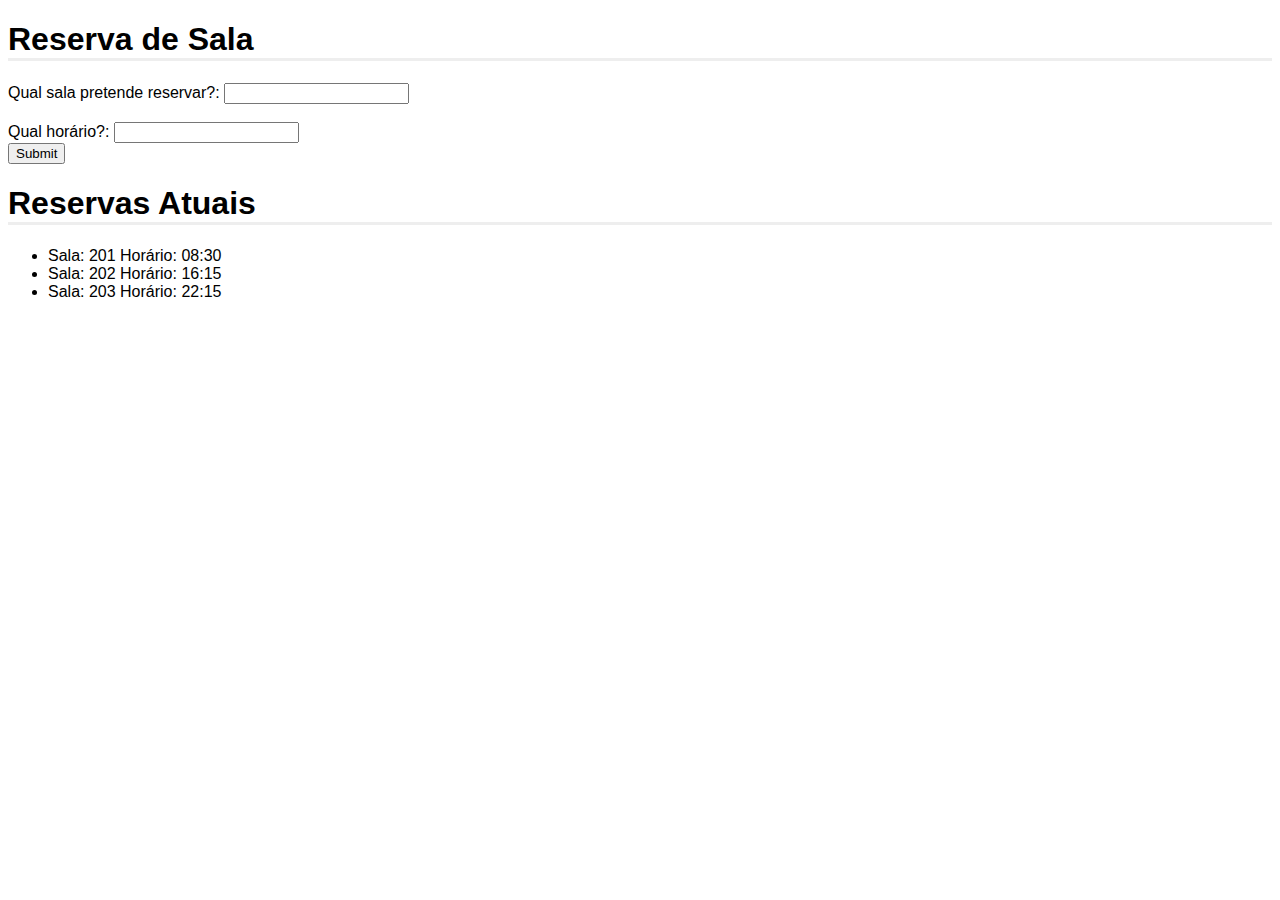
==== index.html @ 05d9c09f "primeira sprint" ====
<!DOCTYPE html>
<html>
<head>
    <meta charset="UTF-8" lang="pt-br">
    <meta name="viewport" content="width=device-width, initial-scale=1.0">
    <link rel="stylesheet" href="css/styles.css">
    <title>Barjstas - Reserva</title>
</head>
<body>
  
    <h1>Reserva de Sala</h1>

    <form onsubmit="Reservar(); event.preventDefault()">
      <label for="sala">Qual sala pretende reservar?:</label>
      <input type="text" id="sala">
      <br>
      <br>
      <label for="horario">Qual horário?:</label>
      <input type="text" id="horario">
      <br>
      <input type="submit">
    </form>

    <h1>Reservas Atuais</h1>

    <ul id="salas">

    </ul>

    <script src="js/scripts.js"></script>
</body>
</html>
---- css/styles.css ----
h1 {
  border-bottom-style: inset;
}
pre {
  font-size: 1.2em;
}
img.normal {
  float: left;
  height: 300px;
  width: 300px;
}
span {
  margin-right: 70px;
}
.fonteAzul {
  color: blue;
}

/* Login */

body {
  font-family: Arial, sans-serif;
}
.container {
  width: 300px;
  margin: 0 auto;
  text-align: center;
}
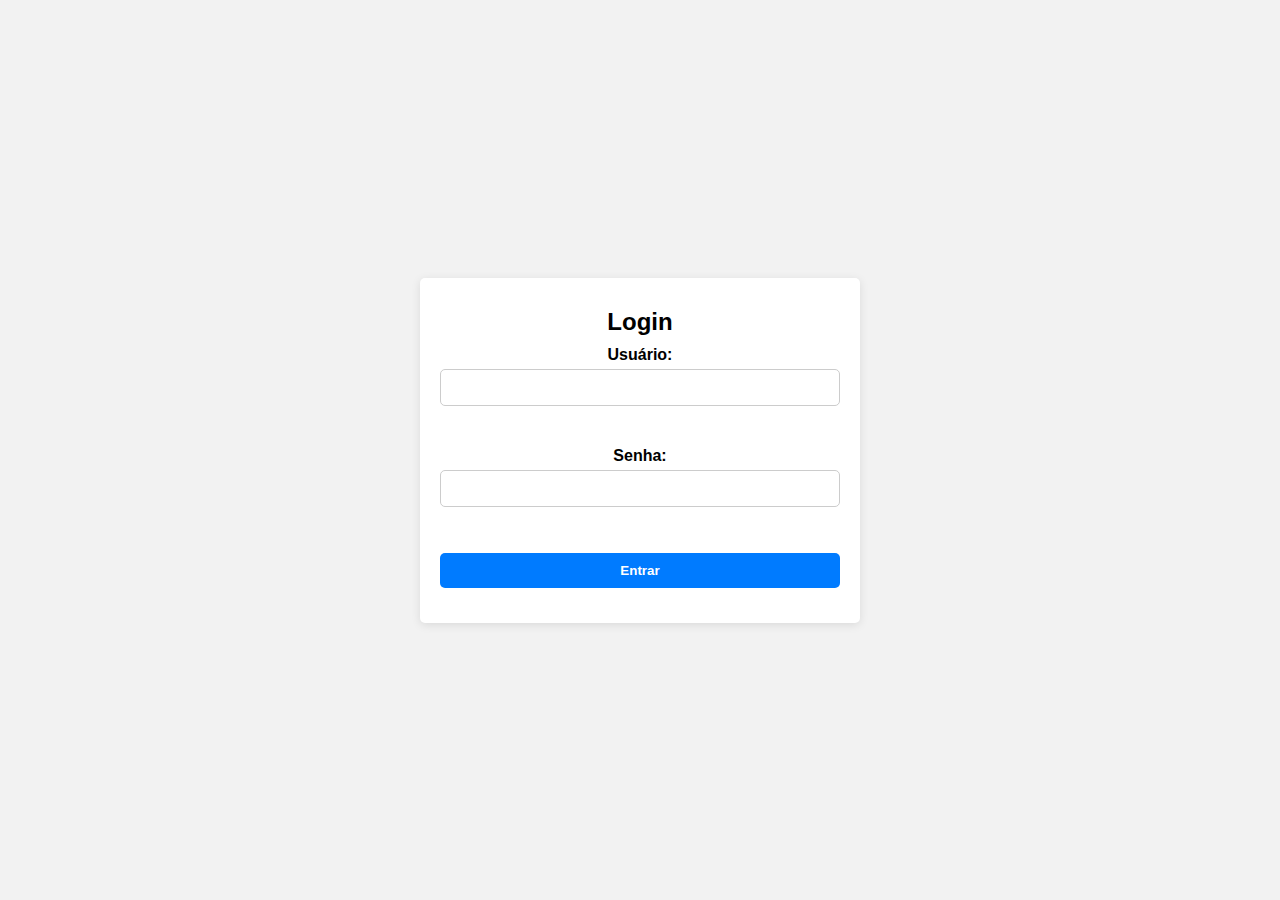
==== commit 0a0cf1a1: "erros arrumados, inicio da 3 sprint" ====
--- a/index.html
+++ b/index.html
@@ -1,32 +1,26 @@
 <!DOCTYPE html>
 <html>
 <head>
-    <meta charset="UTF-8" lang="pt-br">
-    <meta name="viewport" content="width=device-width, initial-scale=1.0">
-    <link rel="stylesheet" href="css/styles.css">
-    <title>Barjstas - Reserva</title>
+    <title>Barjstas - login</title>
+    <meta charset="UTF-8">
+    <link rel="stylesheet" href="css/login.css">
+    <style>
+
+    </style>
 </head>
 <body>
-  
-    <h1>Reserva de Sala</h1>
+    <div class="container">
+        <h1>Login</h1>
+        <form id="login-form" onsubmit="ValidaLogin(); event.preventDefault()">
+            <label for="username">Usuário:</label>
+            <input type="text" id="username" required><br><br>
+            <label for="password">Senha:</label>
+            <input type="password" id="password" required><br><br>
+            <input type="submit" value="Entrar">
+        </form>
+        <p id="login-status"></p>
+    </div>
 
-    <form onsubmit="Reservar(); event.preventDefault()">
-      <label for="sala">Qual sala pretende reservar?:</label>
-      <input type="text" id="sala">
-      <br>
-      <br>
-      <label for="horario">Qual horário?:</label>
-      <input type="text" id="horario">
-      <br>
-      <input type="submit">
-    </form>
-
-    <h1>Reservas Atuais</h1>
-
-    <ul id="salas">
-
-    </ul>
-
-    <script src="js/scripts.js"></script>
+    <script src="js/login.js"></script>
 </body>
 </html>--- a/css/login.css
+++ b/css/login.css
@@ -0,0 +1,68 @@
+/* Adicione este código em um arquivo chamado "style.css" */
+
+body {
+    background-color: #f2f2f2;
+    font-family: Arial, sans-serif;
+    margin: 0;
+    padding: 0;
+    display: flex;
+    justify-content: center;
+    align-items: center;
+    height: 100vh;
+  }
+  
+  .container {
+    background-color: #fff;
+    border-radius: 5px;
+    box-shadow: 0 2px 10px rgba(0, 0, 0, 0.1);
+    width: 400px;
+    max-width: 100%;
+    padding: 20px;
+    text-align: center;
+  }
+  
+  h1 {
+    font-size: 24px;
+    margin: 10px 0;
+  }
+  
+  form {
+    display: flex;
+    flex-direction: column;
+  }
+  
+  p {
+    margin: 10px 0;
+  }
+  
+  label {
+    font-weight: bold;
+  }
+  
+  input {
+    padding: 10px;
+    margin: 5px 0;
+    border: 1px solid #ccc;
+    border-radius: 5px;
+  }
+  
+  input[type="checkbox"] {
+    width: auto;
+  }
+  
+  input[type="submit"] {
+    background-color: #007bff;
+    color: #fff;
+    border: none;
+    padding: 10px 15px;
+    border-radius: 5px;
+    cursor: pointer;
+    font-weight: bold;
+  }
+  
+  .link a {
+    color: #007bff;
+    text-decoration: none;
+    font-weight: bold;
+  }
+  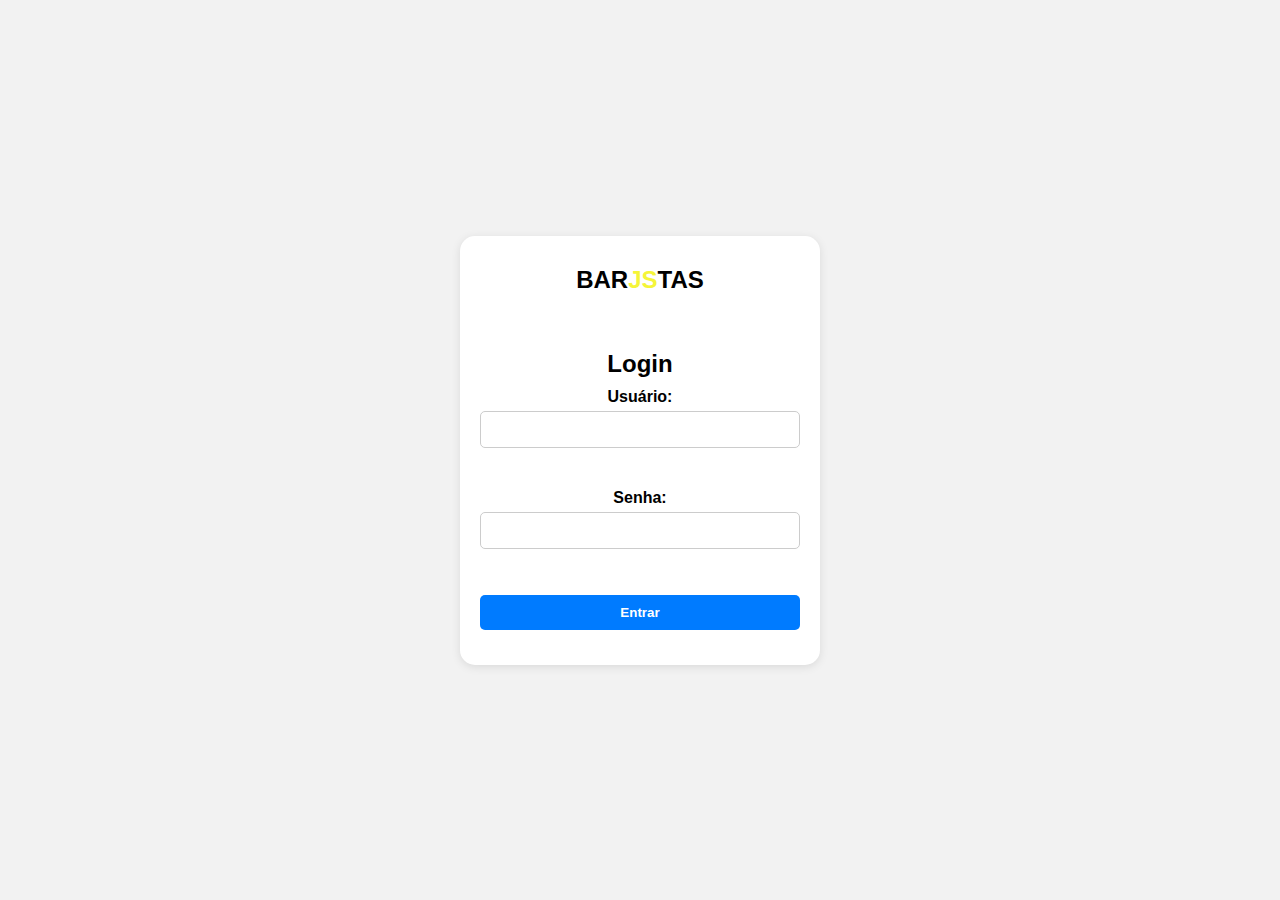
==== commit 0e3f20a4: "fim da ultima sprint" ====
--- a/index.html
+++ b/index.html
@@ -4,12 +4,20 @@
     <title>Barjstas - login</title>
     <meta charset="UTF-8">
     <link rel="stylesheet" href="css/login.css">
+    <meta name="viewport" content="width=device-width, initial-scale=1.0">
     <style>
 
     </style>
 </head>
 <body>
     <div class="container">
+        <div>
+          <h1>
+            BAR<span style="color: rgb(245, 245, 57);">JS</span>TAS
+          </h1>
+        </div>
+        <br>
+        <br>
         <h1>Login</h1>
         <form id="login-form" onsubmit="ValidaLogin(); event.preventDefault()">
             <label for="username">Usuário:</label>
--- a/css/login.css
+++ b/css/login.css
@@ -13,13 +13,19 @@
   
   .container {
     background-color: #fff;
-    border-radius: 5px;
+    border-radius: 15px;
     box-shadow: 0 2px 10px rgba(0, 0, 0, 0.1);
-    width: 400px;
-    max-width: 100%;
+    width: 25%;
     padding: 20px;
     text-align: center;
   }
+
+  @media (max-width: 667px) {
+    .container {
+      width: 60%;
+    }
+  }
+  
   
   h1 {
     font-size: 24px;
